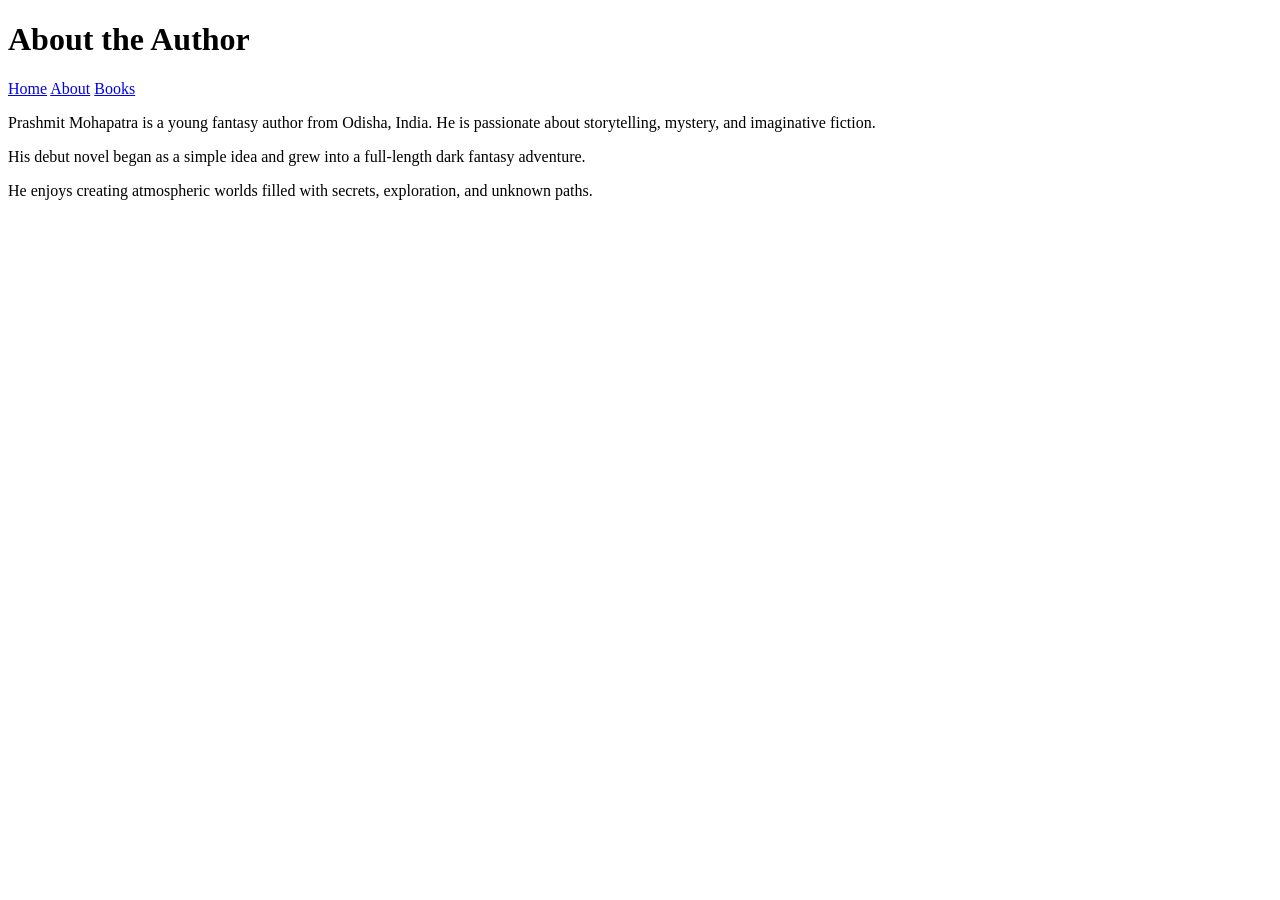
==== about.html @ 08b6c84d "Create about.html" ====
<!DOCTYPE html>
<html>
<head>
    <title>About | Prashmit Mohapatra</title>
    <link rel="stylesheet" href="style.css">
</head>
<body>

<header>
    <h1>About the Author</h1>
</header>

<nav>
    <a href="index.html">Home</a>
    <a href="about.html">About</a>
    <a href="books.html">Books</a>
</nav>

<div class="container">

    <p>
    Prashmit Mohapatra is a young fantasy author from Odisha, India.
    He is passionate about storytelling, mystery, and imaginative fiction.
    </p>

    <p>
    His debut novel began as a simple idea and grew into a full-length dark fantasy adventure.
    </p>

    <p>
    He enjoys creating atmospheric worlds filled with secrets, exploration, and unknown paths.
    </p>

</div>

</body>
</html>
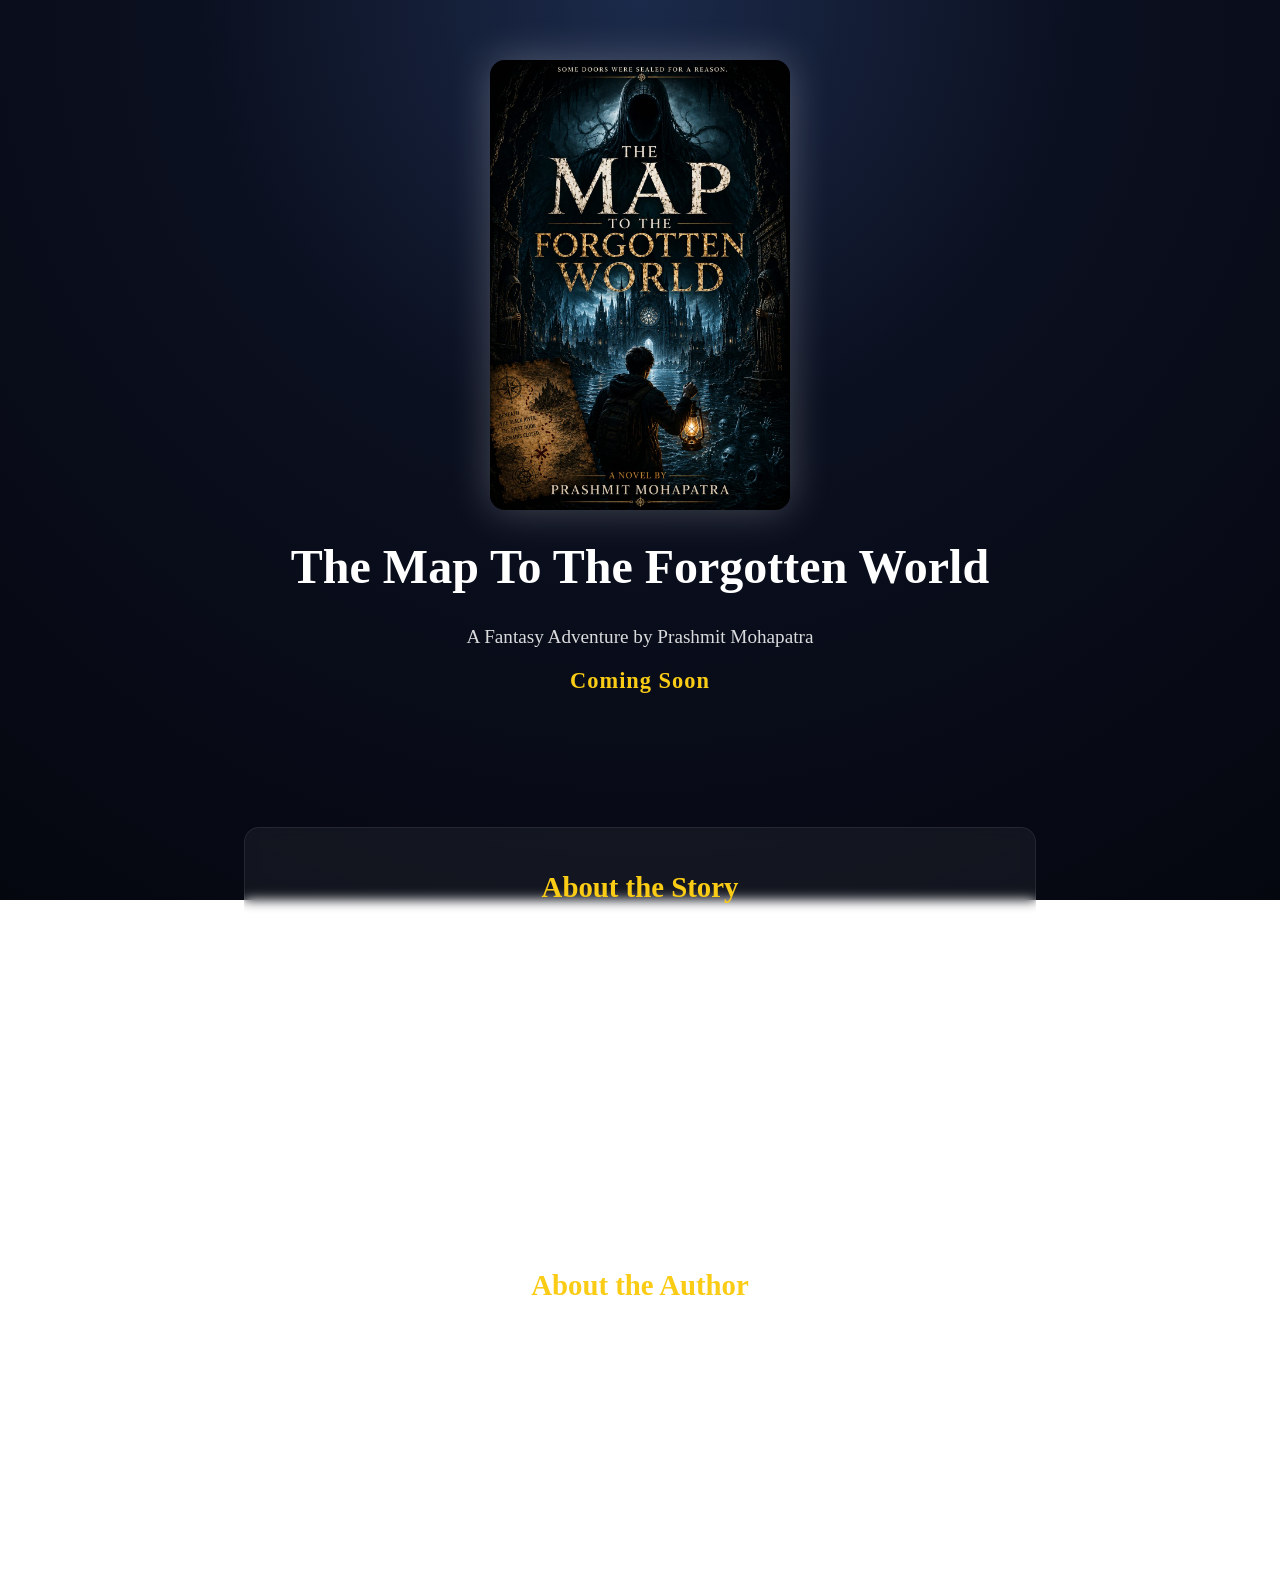
==== commit a47fe4ab: "Update about.html" ====
--- a/about.html
+++ b/about.html
@@ -1,37 +1,131 @@
 <!DOCTYPE html>
-<html>
+<html lang="en">
 <head>
-    <title>About | Prashmit Mohapatra</title>
-    <link rel="stylesheet" href="style.css">
+    <meta charset="UTF-8">
+    <meta name="viewport" content="width=device-width, initial-scale=1.0">
+    <title>The Map To The Forgotten World</title>
+
+    <style>
+        body {
+            font-family: Georgia, serif;
+            margin: 0;
+            color: white;
+            text-align: center;
+
+            background: radial-gradient(circle at top, #1b2a4a 0%, #0b1020 40%, #05070f 100%);
+            background-attachment: fixed;
+        }
+
+        .hero {
+            padding: 60px 20px;
+        }
+
+        .cover {
+            width: 300px;
+            max-width: 80%;
+            border-radius: 15px;
+            box-shadow: 0 0 40px rgba(255,255,255,0.25);
+            transition: transform 0.3s ease;
+        }
+
+        .cover:hover {
+            transform: scale(1.03);
+        }
+
+        h1 {
+            font-size: 3rem;
+            margin-top: 25px;
+        }
+
+        .author {
+            font-size: 1.2rem;
+            opacity: 0.85;
+        }
+
+        .coming-soon {
+            margin-top: 20px;
+            font-size: 1.4rem;
+            color: #facc15;
+            font-weight: bold;
+            letter-spacing: 1px;
+        }
+
+        .section {
+            max-width: 750px;
+            margin: 50px auto;
+            padding: 20px;
+            text-align: left;
+
+            background: rgba(255, 255, 255, 0.05);
+            border: 1px solid rgba(255, 255, 255, 0.08);
+            border-radius: 15px;
+            backdrop-filter: blur(6px);
+        }
+
+        .section h2 {
+            text-align: center;
+            margin-bottom: 15px;
+            font-size: 1.8rem;
+            color: #facc15;
+        }
+
+        .section p {
+            line-height: 1.8;
+            font-size: 1.05rem;
+        }
+
+        footer {
+            margin-top: 60px;
+            padding: 20px;
+            opacity: 0.7;
+            text-align: center;
+        }
+    </style>
 </head>
+
 <body>
 
-<header>
-    <h1>About the Author</h1>
-</header>
+    <div class="hero">
+        <img src="a1d56683-d680-4d6a-82a9-de0e38b390bd.jpeg" alt="The Map To The Forgotten World" class="cover">
 
-<nav>
-    <a href="index.html">Home</a>
-    <a href="about.html">About</a>
-    <a href="books.html">Books</a>
-</nav>
+        <h1>The Map To The Forgotten World</h1>
 
-<div class="container">
+        <p class="author">A Fantasy Adventure by Prashmit Mohapatra</p>
 
-    <p>
-    Prashmit Mohapatra is a young fantasy author from Odisha, India.
-    He is passionate about storytelling, mystery, and imaginative fiction.
-    </p>
+        <p class="coming-soon">Coming Soon</p>
+    </div>
 
-    <p>
-    His debut novel began as a simple idea and grew into a full-length dark fantasy adventure.
-    </p>
+    <div class="section">
+        <h2>About the Story</h2>
+        <p>
+            Some maps lead to places. This one leads to a forgotten world.
+        </p>
+        <p>
+            Hidden secrets, ancient mysteries, and an adventure beyond imagination await.
+            What begins as curiosity quickly turns into a journey where every discovery
+            raises new questions, and every path leads deeper into the unknown.
+        </p>
+        <p>
+            <i>The Map To The Forgotten World</i> is an adventure novel filled with mystery,
+            exploration, and the thrill of uncovering what was never meant to be found.
+        </p>
+    </div>
 
-    <p>
-    He enjoys creating atmospheric worlds filled with secrets, exploration, and unknown paths.
-    </p>
+    <div class="section">
+        <h2>About the Author</h2>
+        <p>
+            Prashmit Mohapatra is a young author with a passion for adventure, mystery,
+            and imaginative storytelling. Inspired by exploration and discovery, he creates
+            stories that transport readers into unknown worlds.
+        </p>
+        <p>
+            <i>The Map To The Forgotten World</i> is his debut novel.
+        </p>
+    </div>
 
-</div>
+    <footer>
+        ©️ 2026 Prashmit Mohapatra
+    </footer>
 
 </body>
 </html>
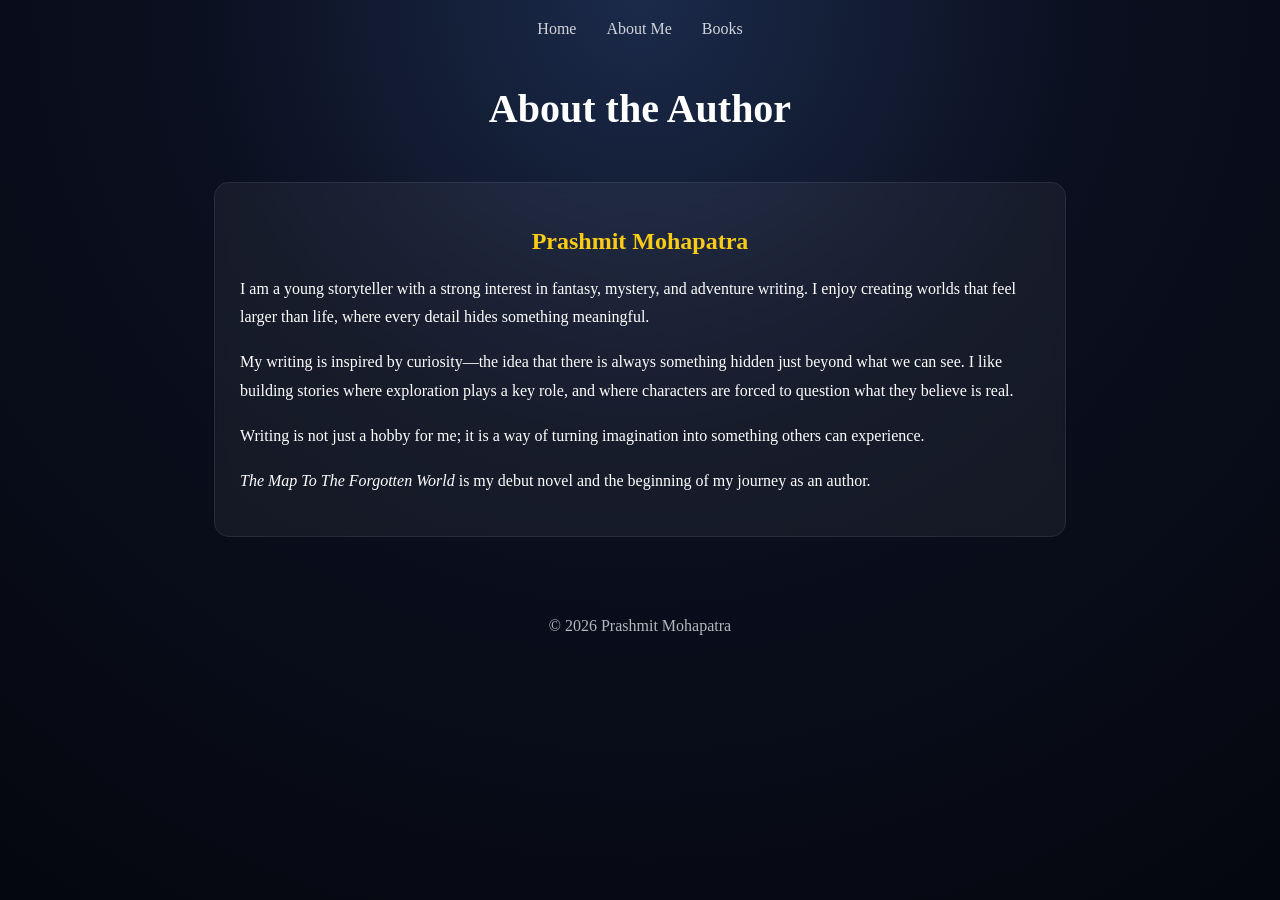
==== commit 0ba4327f: "Update about.html" ====
--- a/about.html
+++ b/about.html
@@ -1,131 +1,110 @@
 <!DOCTYPE html>
 <html lang="en">
 <head>
-    <meta charset="UTF-8">
-    <meta name="viewport" content="width=device-width, initial-scale=1.0">
-    <title>The Map To The Forgotten World</title>
+<meta charset="UTF-8">
+<meta name="viewport" content="width=device-width, initial-scale=1.0">
+<title>About Me</title>
 
-    <style>
-        body {
-            font-family: Georgia, serif;
-            margin: 0;
-            color: white;
-            text-align: center;
+<style>
+body {
+    font-family: Georgia, serif;
+    margin: 0;
+    color: white;
+    text-align: center;
+    background: radial-gradient(circle at top, #1b2a4a 0%, #0b1020 40%, #05070f 100%);
+    background-attachment: fixed;
+}
 
-            background: radial-gradient(circle at top, #1b2a4a 0%, #0b1020 40%, #05070f 100%);
-            background-attachment: fixed;
-        }
+/* NAV */
+nav {
+    display: flex;
+    justify-content: center;
+    gap: 30px;
+    padding: 20px;
+}
 
-        .hero {
-            padding: 60px 20px;
-        }
+nav a {
+    color: white;
+    text-decoration: none;
+    opacity: 0.8;
+}
 
-        .cover {
-            width: 300px;
-            max-width: 80%;
-            border-radius: 15px;
-            box-shadow: 0 0 40px rgba(255,255,255,0.25);
-            transition: transform 0.3s ease;
-        }
+nav a:hover {
+    opacity: 1;
+    color: #facc15;
+}
 
-        .cover:hover {
-            transform: scale(1.03);
-        }
+/* CONTENT */
+.section {
+    max-width: 800px;
+    margin: 50px auto;
+    padding: 25px;
+    text-align: left;
+    background: rgba(255,255,255,0.05);
+    border-radius: 15px;
+    border: 1px solid rgba(255,255,255,0.08);
+    backdrop-filter: blur(6px);
+}
 
-        h1 {
-            font-size: 3rem;
-            margin-top: 25px;
-        }
+h1 {
+    text-align: center;
+    font-size: 2.5rem;
+}
 
-        .author {
-            font-size: 1.2rem;
-            opacity: 0.85;
-        }
+h2 {
+    color: #facc15;
+    text-align: center;
+}
 
-        .coming-soon {
-            margin-top: 20px;
-            font-size: 1.4rem;
-            color: #facc15;
-            font-weight: bold;
-            letter-spacing: 1px;
-        }
+p {
+    line-height: 1.8;
+}
 
-        .section {
-            max-width: 750px;
-            margin: 50px auto;
-            padding: 20px;
-            text-align: left;
-
-            background: rgba(255, 255, 255, 0.05);
-            border: 1px solid rgba(255, 255, 255, 0.08);
-            border-radius: 15px;
-            backdrop-filter: blur(6px);
-        }
-
-        .section h2 {
-            text-align: center;
-            margin-bottom: 15px;
-            font-size: 1.8rem;
-            color: #facc15;
-        }
-
-        .section p {
-            line-height: 1.8;
-            font-size: 1.05rem;
-        }
-
-        footer {
-            margin-top: 60px;
-            padding: 20px;
-            opacity: 0.7;
-            text-align: center;
-        }
-    </style>
+footer {
+    margin-top: 60px;
+    padding: 20px;
+    opacity: 0.7;
+}
+</style>
 </head>
 
 <body>
 
-    <div class="hero">
-        <img src="a1d56683-d680-4d6a-82a9-de0e38b390bd.jpeg" alt="The Map To The Forgotten World" class="cover">
+<nav>
+    <a href="index.html">Home</a>
+    <a href="about.html">About Me</a>
+    <a href="books.html">Books</a>
+</nav>
 
-        <h1>The Map To The Forgotten World</h1>
+<h1>About the Author</h1>
 
-        <p class="author">A Fantasy Adventure by Prashmit Mohapatra</p>
+<div class="section">
 
-        <p class="coming-soon">Coming Soon</p>
-    </div>
+<h2>Prashmit Mohapatra</h2>
 
-    <div class="section">
-        <h2>About the Story</h2>
-        <p>
-            Some maps lead to places. This one leads to a forgotten world.
-        </p>
-        <p>
-            Hidden secrets, ancient mysteries, and an adventure beyond imagination await.
-            What begins as curiosity quickly turns into a journey where every discovery
-            raises new questions, and every path leads deeper into the unknown.
-        </p>
-        <p>
-            <i>The Map To The Forgotten World</i> is an adventure novel filled with mystery,
-            exploration, and the thrill of uncovering what was never meant to be found.
-        </p>
-    </div>
+<p>
+I am a young storyteller with a strong interest in fantasy, mystery, and adventure writing.
+I enjoy creating worlds that feel larger than life, where every detail hides something meaningful.
+</p>
 
-    <div class="section">
-        <h2>About the Author</h2>
-        <p>
-            Prashmit Mohapatra is a young author with a passion for adventure, mystery,
-            and imaginative storytelling. Inspired by exploration and discovery, he creates
-            stories that transport readers into unknown worlds.
-        </p>
-        <p>
-            <i>The Map To The Forgotten World</i> is his debut novel.
-        </p>
-    </div>
+<p>
+My writing is inspired by curiosity—the idea that there is always something hidden just beyond what we can see.
+I like building stories where exploration plays a key role, and where characters are forced to question what they believe is real.
+</p>
 
-    <footer>
-        ©️ 2026 Prashmit Mohapatra
-    </footer>
+<p>
+Writing is not just a hobby for me; it is a way of turning imagination into something others can experience.
+</p>
+
+<p>
+<i>The Map To The Forgotten World</i> is my debut novel and the beginning of my journey as an author.
+</p>
+
+</div>
+
+<footer>
+©️ 2026 Prashmit Mohapatra
+</footer>
 
 </body>
 </html>
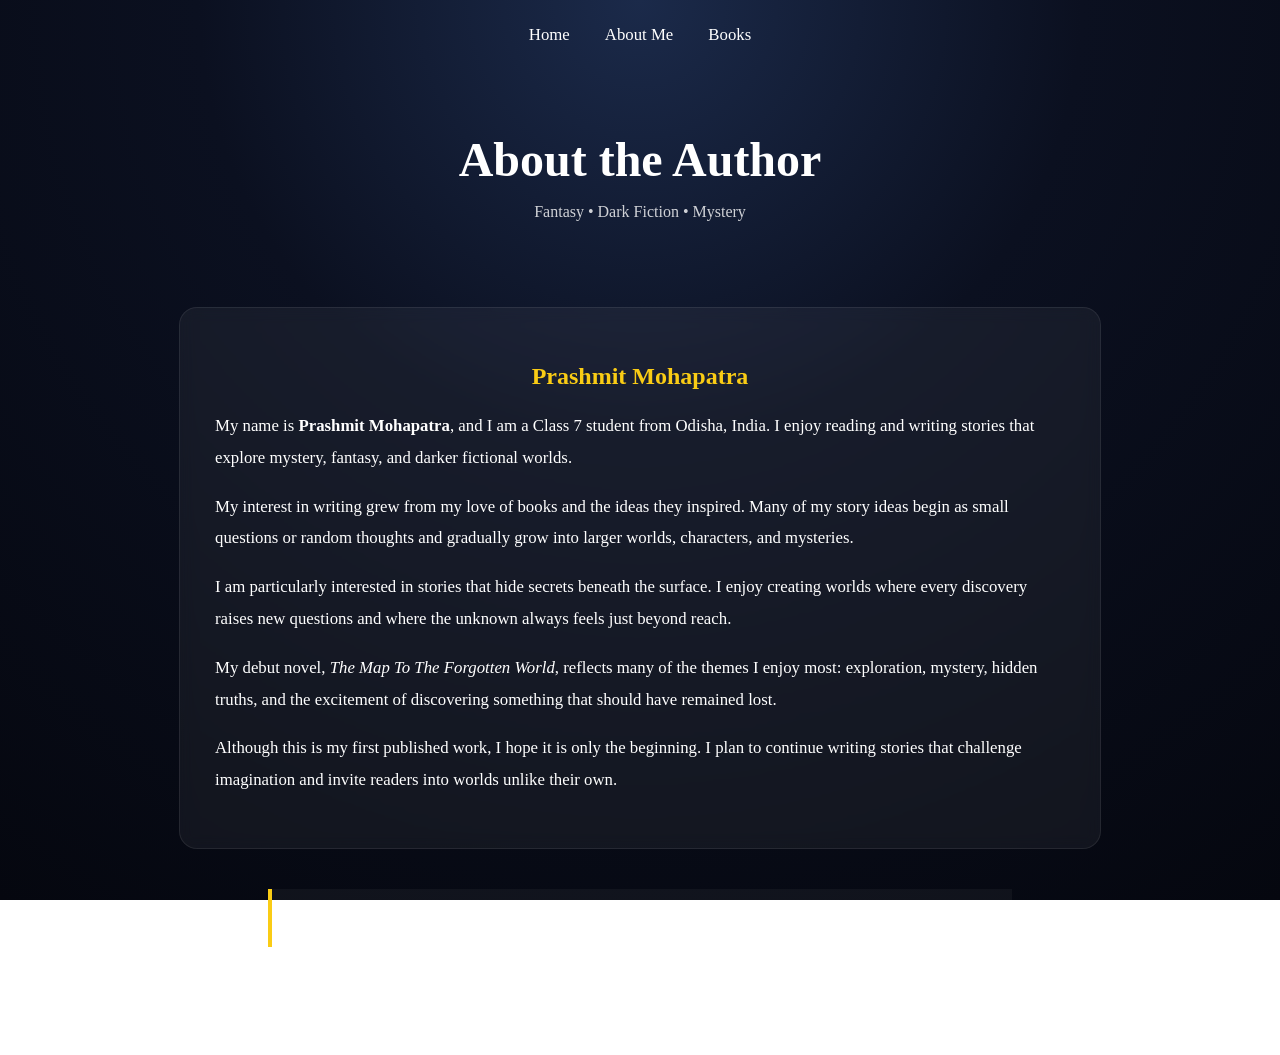
==== commit c4d73bfd: "Update about.html" ====
--- a/about.html
+++ b/about.html
@@ -3,68 +3,150 @@
 <head>
 <meta charset="UTF-8">
 <meta name="viewport" content="width=device-width, initial-scale=1.0">
-<title>About Me</title>
+<title>About Me - Prashmit Mohapatra</title>
 
 <style>
+
+html {
+    scroll-behavior: smooth;
+}
+
 body {
+    margin: 0;
     font-family: Georgia, serif;
-    margin: 0;
     color: white;
-    text-align: center;
-    background: radial-gradient(circle at top, #1b2a4a 0%, #0b1020 40%, #05070f 100%);
+
+    background:
+    radial-gradient(circle at top,
+    #1b2a4a 0%,
+    #0b1020 40%,
+    #05070f 100%);
+
     background-attachment: fixed;
-}
-
-/* NAV */
+
+    animation: fadePage 1s ease;
+}
+
+@keyframes fadePage {
+    from {
+        opacity: 0;
+        transform: translateY(15px);
+    }
+
+    to {
+        opacity: 1;
+        transform: translateY(0);
+    }
+}
+
+/* NAVIGATION */
+
 nav {
     display: flex;
     justify-content: center;
-    gap: 30px;
-    padding: 20px;
+    gap: 35px;
+    padding: 25px;
 }
 
 nav a {
     color: white;
     text-decoration: none;
+    font-size: 1.05rem;
+    transition: 0.3s;
+}
+
+nav a:hover {
+    color: #facc15;
+}
+
+/* TITLE */
+
+.hero {
+    text-align: center;
+    padding: 30px 20px;
+}
+
+.hero h1 {
+    font-size: 3rem;
+    margin-bottom: 10px;
+}
+
+.hero p {
     opacity: 0.8;
 }
 
-nav a:hover {
-    opacity: 1;
+/* AUTHOR CARD */
+
+.card {
+    max-width: 850px;
+    margin: 40px auto;
+    padding: 35px;
+
+    background: rgba(255,255,255,0.05);
+
+    border: 1px solid rgba(255,255,255,0.08);
+
+    border-radius: 18px;
+
+    backdrop-filter: blur(8px);
+
+    transition: 0.4s;
+}
+
+.card:hover {
+    transform: translateY(-5px);
+    box-shadow: 0 0 30px rgba(255,255,255,0.12);
+}
+
+.card h2 {
+    text-align: center;
     color: #facc15;
 }
 
-/* CONTENT */
-.section {
-    max-width: 800px;
-    margin: 50px auto;
-    padding: 25px;
-    text-align: left;
-    background: rgba(255,255,255,0.05);
-    border-radius: 15px;
-    border: 1px solid rgba(255,255,255,0.08);
-    backdrop-filter: blur(6px);
-}
-
-h1 {
-    text-align: center;
-    font-size: 2.5rem;
-}
-
-h2 {
-    color: #facc15;
-    text-align: center;
-}
-
-p {
-    line-height: 1.8;
-}
+.card p {
+    line-height: 1.9;
+    font-size: 1.05rem;
+}
+
+/* HIGHLIGHT BOX */
+
+.quote {
+    max-width: 700px;
+    margin: 30px auto;
+
+    padding: 20px;
+
+    border-left: 4px solid #facc15;
+
+    background: rgba(255,255,255,0.04);
+
+    font-style: italic;
+
+    text-align: center;
+}
+
+/* FOOTER */
 
 footer {
-    margin-top: 60px;
-    padding: 20px;
+    text-align: center;
+    padding: 30px;
     opacity: 0.7;
 }
+
+/* MOBILE */
+
+@media (max-width: 700px) {
+
+.hero h1 {
+    font-size: 2.2rem;
+}
+
+.card {
+    margin: 20px;
+}
+
+}
+
 </style>
 </head>
 
@@ -76,30 +158,42 @@
     <a href="books.html">Books</a>
 </nav>
 
-<h1>About the Author</h1>
-
-<div class="section">
+<div class="hero">
+    <h1>About the Author</h1>
+    <p>Fantasy • Dark Fiction • Mystery</p>
+</div>
+
+<div class="card">
 
 <h2>Prashmit Mohapatra</h2>
 
 <p>
-I am a young storyteller with a strong interest in fantasy, mystery, and adventure writing.
-I enjoy creating worlds that feel larger than life, where every detail hides something meaningful.
-</p>
-
-<p>
-My writing is inspired by curiosity—the idea that there is always something hidden just beyond what we can see.
-I like building stories where exploration plays a key role, and where characters are forced to question what they believe is real.
-</p>
-
-<p>
-Writing is not just a hobby for me; it is a way of turning imagination into something others can experience.
-</p>
-
-<p>
-<i>The Map To The Forgotten World</i> is my debut novel and the beginning of my journey as an author.
-</p>
-
+My name is <strong>Prashmit Mohapatra</strong>, and I am a Class 7 student from Odisha, India.
+I enjoy reading and writing stories that explore mystery, fantasy, and darker fictional worlds.
+</p>
+
+<p>
+My interest in writing grew from my love of books and the ideas they inspired. Many of my story ideas begin as small questions or random thoughts and gradually grow into larger worlds, characters, and mysteries.
+</p>
+
+<p>
+I am particularly interested in stories that hide secrets beneath the surface. I enjoy creating worlds where every discovery raises new questions and where the unknown always feels just beyond reach.
+</p>
+
+<p>
+My debut novel,
+<i>The Map To The Forgotten World</i>,
+reflects many of the themes I enjoy most: exploration, mystery, hidden truths, and the excitement of discovering something that should have remained lost.
+</p>
+
+<p>
+Although this is my first published work, I hope it is only the beginning. I plan to continue writing stories that challenge imagination and invite readers into worlds unlike their own.
+</p>
+
+</div>
+
+<div class="quote">
+"Every great adventure begins with a question."
 </div>
 
 <footer>
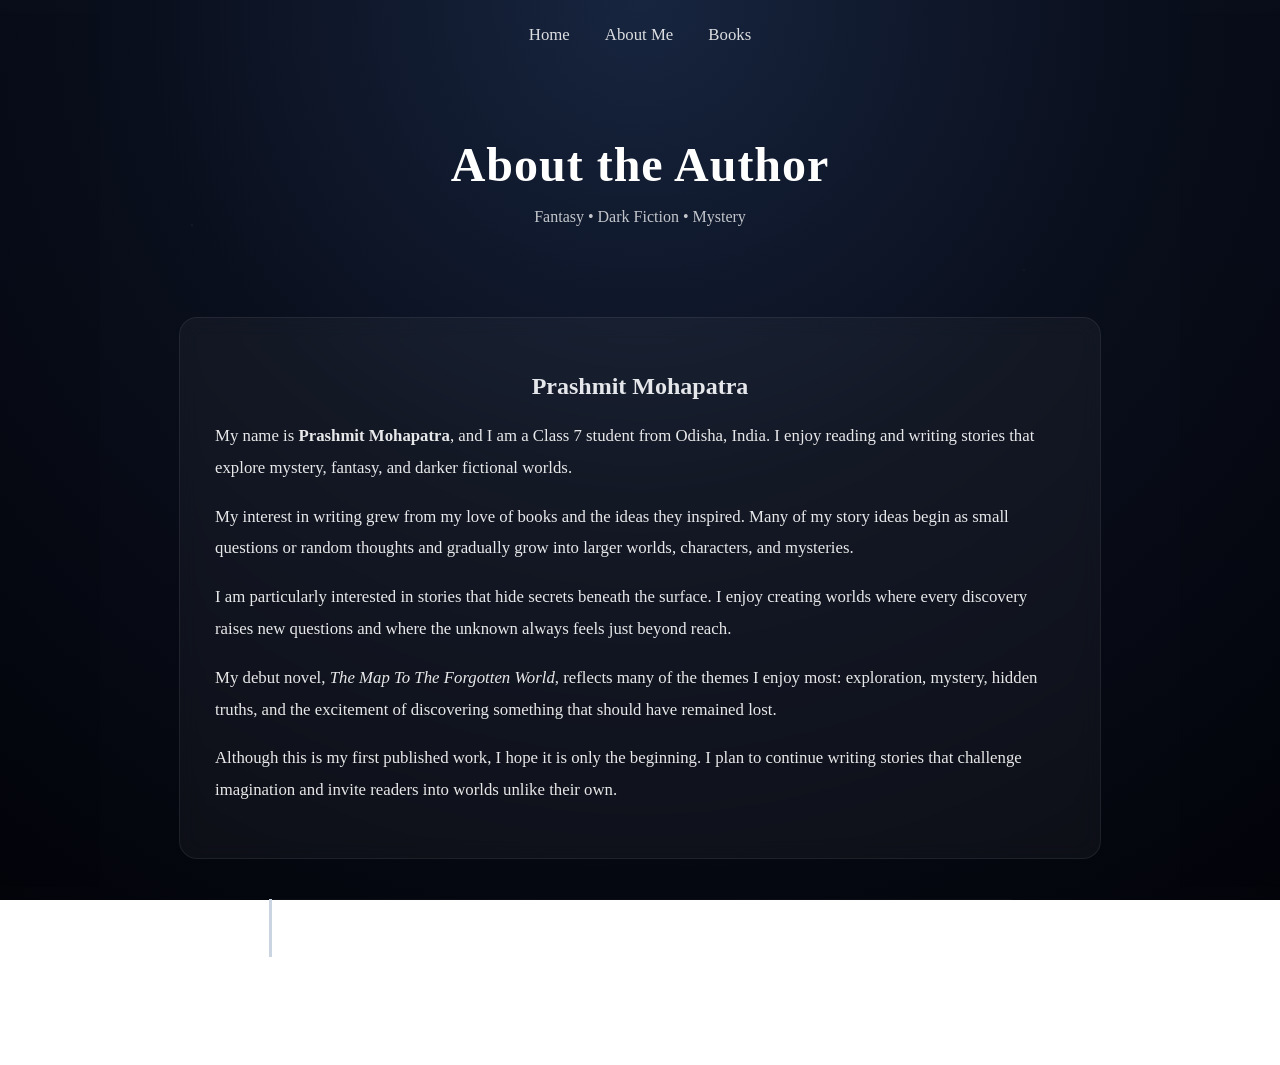
==== commit 3b062d37: "Update about.html" ====
--- a/about.html
+++ b/about.html
@@ -11,35 +11,75 @@
     scroll-behavior: smooth;
 }
 
+/* ===== BODY (DEEP CINEMATIC DARK) ===== */
+
 body {
     margin: 0;
     font-family: Georgia, serif;
     color: white;
+    overflow-x:hidden;
 
     background:
     radial-gradient(circle at top,
-    #1b2a4a 0%,
-    #0b1020 40%,
-    #05070f 100%);
+        #17253f 0%,
+        #0a0f1d 45%,
+        #03040a 100%);
 
     background-attachment: fixed;
 
-    animation: fadePage 1s ease;
-}
+    animation: fadePage 1.2s ease;
+}
+
+/* ===== FLOATING MIST PARTICLES ===== */
+
+body::before{
+    content:"";
+    position:fixed;
+    inset:0;
+    pointer-events:none;
+
+    background:
+        radial-gradient(2px 2px at 15% 25%, rgba(255,255,255,0.06), transparent),
+        radial-gradient(1px 1px at 60% 70%, rgba(255,255,255,0.05), transparent),
+        radial-gradient(2px 2px at 80% 30%, rgba(255,255,255,0.04), transparent);
+
+    animation: drift 20s linear infinite;
+}
+
+@keyframes drift{
+    from{transform:translateY(0);}
+    to{transform:translateY(-50px);}
+}
+
+/* ===== SIDE SHADOW ATMOSPHERE ===== */
+
+.side-shadow{
+    position:fixed;
+    top:0;
+    width:100px;
+    height:100%;
+    opacity:0.07;
+    pointer-events:none;
+    background:linear-gradient(to bottom, transparent, #000, transparent);
+}
+
+.side-shadow.left{ left:0; }
+.side-shadow.right{ right:0; transform:scaleX(-1); }
+
+/* ===== PAGE FADE ===== */
 
 @keyframes fadePage {
     from {
         opacity: 0;
         transform: translateY(15px);
     }
-
     to {
         opacity: 1;
         transform: translateY(0);
     }
 }
 
-/* NAVIGATION */
+/* ===== NAVIGATION ===== */
 
 nav {
     display: flex;
@@ -52,63 +92,71 @@
     color: white;
     text-decoration: none;
     font-size: 1.05rem;
+    opacity:0.85;
     transition: 0.3s;
 }
 
 nav a:hover {
-    color: #facc15;
-}
-
-/* TITLE */
+    opacity:1;
+    transform: translateY(-2px);
+}
+
+/* ===== HERO ===== */
 
 .hero {
     text-align: center;
-    padding: 30px 20px;
+    padding: 35px 20px;
 }
 
 .hero h1 {
     font-size: 3rem;
     margin-bottom: 10px;
+    letter-spacing:1px;
 }
 
 .hero p {
-    opacity: 0.8;
-}
-
-/* AUTHOR CARD */
+    opacity: 0.75;
+}
+
+/* ===== CARD (ABOUT CONTENT) ===== */
 
 .card {
     max-width: 850px;
     margin: 40px auto;
     padding: 35px;
 
-    background: rgba(255,255,255,0.05);
-
-    border: 1px solid rgba(255,255,255,0.08);
-
+    background: rgba(255,255,255,0.04);
+    border: 1px solid rgba(255,255,255,0.07);
     border-radius: 18px;
-
-    backdrop-filter: blur(8px);
-
-    transition: 0.4s;
+    backdrop-filter: blur(10px);
+
+    opacity:0;
+    transform: translateY(20px);
+    transition: all 0.8s ease;
+}
+
+.card.visible{
+    opacity:1;
+    transform:translateY(0);
 }
 
 .card:hover {
-    transform: translateY(-5px);
-    box-shadow: 0 0 30px rgba(255,255,255,0.12);
+    transform: translateY(-3px);
+    box-shadow: 0 0 25px rgba(255,255,255,0.08);
 }
 
 .card h2 {
     text-align: center;
-    color: #facc15;
+    color: #e5e7eb;
 }
 
 .card p {
     line-height: 1.9;
     font-size: 1.05rem;
-}
-
-/* HIGHLIGHT BOX */
+    opacity:0.9;
+}
+
+/* ===== QUOTE ===== */
 
 .quote {
     max-width: 700px;
@@ -116,24 +164,31 @@
 
     padding: 20px;
 
-    border-left: 4px solid #facc15;
-
-    background: rgba(255,255,255,0.04);
+    border-left: 3px solid #cbd5e1;
+    background: rgba(255,255,255,0.03);
 
     font-style: italic;
-
-    text-align: center;
-}
-
-/* FOOTER */
+    text-align: center;
+
+    opacity:0;
+    transform:translateY(15px);
+    transition: all 0.8s ease;
+}
+
+.quote.visible{
+    opacity:1;
+    transform:translateY(0);
+}
+
+/* ===== FOOTER ===== */
 
 footer {
     text-align: center;
     padding: 30px;
-    opacity: 0.7;
-}
-
-/* MOBILE */
+    opacity: 0.6;
+}
+
+/* ===== MOBILE ===== */
 
 @media (max-width: 700px) {
 
@@ -145,12 +200,20 @@
     margin: 20px;
 }
 
+.side-shadow{
+    display:none;
+}
+
 }
 
 </style>
 </head>
 
 <body>
+
+<!-- SIDE ATMOSPHERE -->
+<div class="side-shadow left"></div>
+<div class="side-shadow right"></div>
 
 <nav>
     <a href="index.html">Home</a>
@@ -200,5 +263,20 @@
 ©️ 2026 Prashmit Mohapatra
 </footer>
 
+<!-- SCROLL ANIMATION -->
+<script>
+const elements = document.querySelectorAll('.card, .quote');
+
+const observer = new IntersectionObserver(entries => {
+    entries.forEach(entry => {
+        if(entry.isIntersecting){
+            entry.target.classList.add('visible');
+        }
+    });
+}, {threshold:0.15});
+
+elements.forEach(el => observer.observe(el));
+</script>
+
 </body>
 </html>
